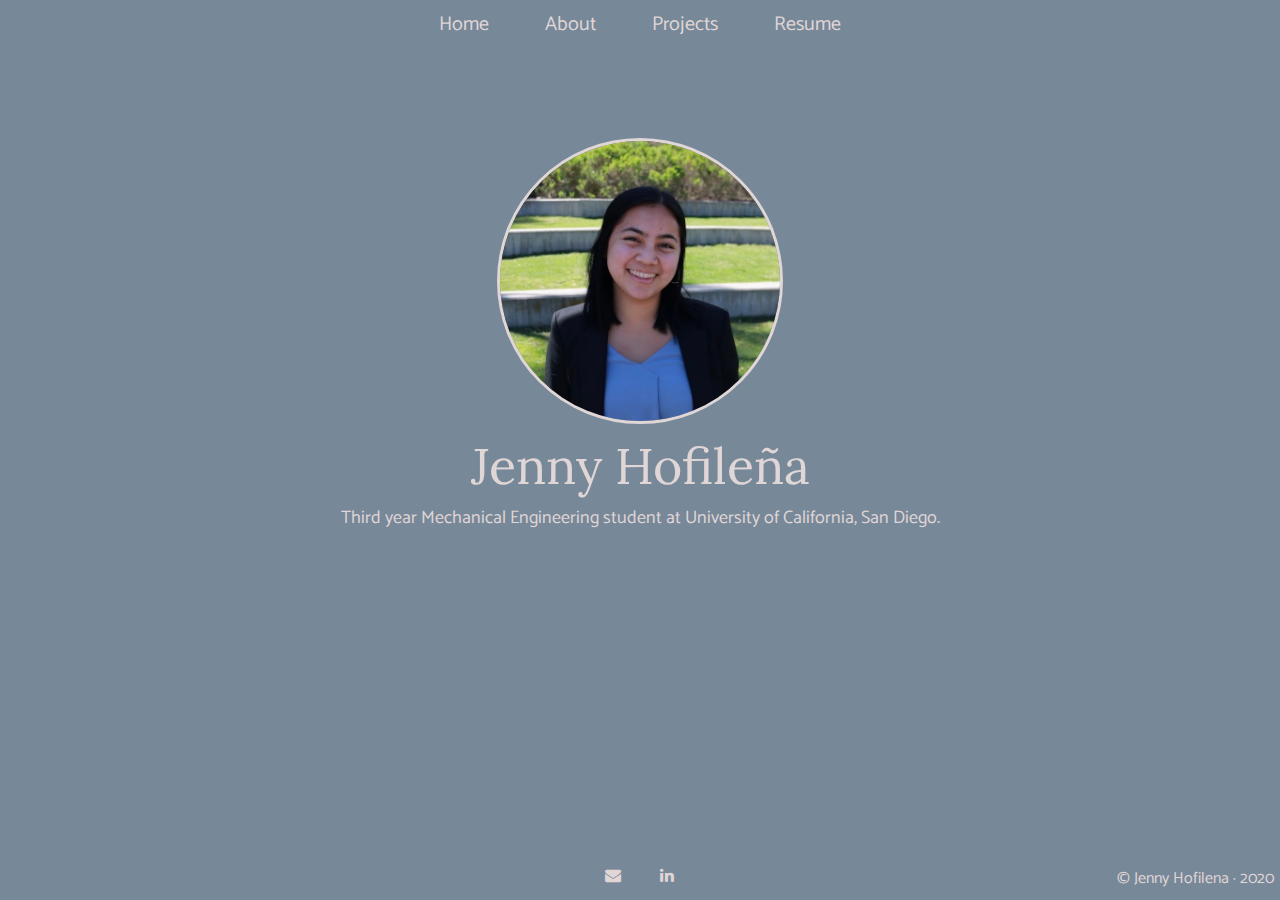
==== index.html @ 448e2198 "commit 1" ====
<!DOCTYPE html>
<html>
<head>

<!--name font-->
<link href="https://fonts.googleapis.com/css2?family=Lora&display=swap" rel="stylesheet">
<title>Jenny Hofileña</title>
<!--navebar font-->
<link href="https://fonts.googleapis.com/css2?family=Red+Hat+Text&family=Sacramento&display=swap" rel="stylesheet">

<link href="https://fonts.googleapis.com/css2?family=Rosario:wght@300&display=swap" rel="stylesheet">

<link href="https://fonts.googleapis.com/css2?family=Catamaran:wght@100&family=Rosario:wght@300&display=swap" rel="stylesheet">

<!--social media-->


<!--social media-->

<!--favicon-->
<link rel="icon" type="image/png" sizes="1500x1500" href="photos/jennyLogo1.png"  />


<link href="style.css" rel="stylesheet" type="text/css">
</head>
<body>
    <!--cloud-->
    <!--<img class="cloud1" src="photos/cloud.png" alt="cloud1"/>
    <img class="cloud2" src="photos/cloud.png" alt="cloud2"/>
    <img class="cloud3" src="photos/cloud.png" alt="cloud3"/>
    <img class="cloud4" src="photos/cloud.png" alt="cloud4"/>
    <img class="cloud5" src="photos/cloud.png" alt="cloud5"/>
    <img class="cloud6" src="photos/cloud.png" alt="cloud6"/>
    <img class="cloud7" src="photos/cloud.png" alt="cloud7"/>
    <img class="cloud8" src="photos/cloud.png" alt="cloud8"/>-->

    <!--cloud-->
    <!--navbar-->
    <ul class="nav">
        <li><a href="index.html">Home</a></li>
        <li><a href="about.html">About</a></li>
        <li><a href="about.html#proj">Projects</a></li>
        <li><a href="resumeJen.pdf" target="_blank">Resume</a></li>
      </ul>

    <!--Text-->
    <h1 class="name">Jenny Hofileña</h1>
    <p class="intro">Third year Mechanical Engineering student at University of California, San Diego.</p>

    <!--headshot-->
    <img class="headshot" src="photos/IMG_3461.JPG" alt="Jenny Pic"/>
    <!--headshot-->

    

    <!--social media-->
    <div class="container">
      <!--<div class="fa fa-facebook"></div>-->

      <div class="fa fa-envelope" onclick="window.open('mailto:jahofilena@ucsd.edu','_blank')" ></div>
     
      <div class="fa fa-linkedin"  onclick="window.open('https://www.linkedin.com/in/jennifer-hofilena9/','_blank')"  ></div>
    

      
    </div>
    <!--social media-->

    <!--copyright-->
    <div class="copyRight">
      © Jenny Hofilena · 2020
    </div>
    <!--copyright-->

</body>
</html>
---- style.css ----
@import "https://cdnjs.cloudflare.com/ajax/libs/font-awesome/4.7.0/css/font-awesome.min.css";


body{
    background-color: lightslategrey;
}


.name{

    position: absolute; /* or absolute */
    margin:0 auto;
    left: 50%;
    transform: translate(-50%, -50%);
    font-family: 'Lora', serif;
    font-weight: 100;
    font-size: 50px;
    color: rgb(224, 214, 214);
    text-align: center;
    min-width: 100%;
    margin-top: 8.5em;
}

.intro{
    position: absolute;
    margin:0 auto;
    /*center*/
    margin-top: 26.5em;
    left: 50%;
    transform: translate(-50%, -50%);
    /*center*/
    font-family: 'Catamaran', sans-serif;
    color: rgb(224, 214, 214);
    text-align: center;
    min-width: 100%;
    font-size: 18px;

}




/*navbar*/



.nav{
    text-align: center;
    position: relative;
}
ul.nav{
    margin:0;
    padding:0;
    list-style: none;
    /*font-family: 'Red Hat Text', sans-serif;*/
    /*font-family: 'Rosario', sans-serif;*/
    font-family: 'Catamaran', sans-serif;

  
    font-size: 20px;

    display: flex;
    justify-content: center;
    
}

ul.nav li{
    float: left;

}

ul.nav a{
  
    padding:0 28px ;
    color: rgb(224, 214, 214);
    text-decoration: none;

    /*makes hover slower*/
    transition: all 250ms ease-in-out;

}

ul.nav a:hover{
    color:white;
}

/*navbar*/

/*headshot*/
.headshot{
    width:280px;
    height:280px;
    position: absolute;
    border-radius: 50%;
    border: 3px solid rgb(224, 214, 214);
    margin-top: 15em;
    left: 50%;
    transform: translate(-50%, -50%);
    
}
/*headshot*/

/*cloud*/
/*
.cloud1{
    position:absolute;
    margin:0 auto;
    width:900px;
   
    margin-top: 12em;
    left: 50%;
    transform: translate(-50%, -50%);
  
}

.cloud2{
    position:absolute;
    margin:0 auto;
    top: 10em;
    left: 20em;
}
.cloud3{
    position:absolute;
    margin:0 auto;
    top:5em;
}
.cloud4{
    position:absolute;
    margin:0 auto;
    top:30em;
}
.cloud5{
    position:absolute;
    margin:0 auto;
    top:25em;
    left:40em;
}
.cloud6{
    position:absolute;
    margin:0 auto;
    top:30em;
}
.cloud7{
    position:absolute;
    margin:0 auto;
    top:20em;
    right:60em;
}
.cloud8{
    position:absolute;
    margin:0 auto;
    top:15em;
    left: 55em;
}
*/
/*cloud*/




/*social media*/
.container{
    position:absolute;
    margin:0 auto;
    left:50%;
    transform:translate(-50%,-50%);
    color: rgb(224, 214, 214);
    bottom:-15px;
    
}

.container> div{
    margin:0px 5px;
    /*background: grey;*/
    width: 40px;
    height: 40px;
    text-align: center;
    line-height: 40px;
    border-radius: 50%;

    transition: all 350ms ease-in-out;
    
}


div.fa-envelope:hover{
    color:lightslategrey;
    background:#fff;
    
    transform: scale(1.2);

}
div.fa-linkedin:hover{
    color:lightslategrey;
    background:#fff;
  
    transform: scale(1.2);
}
/*social media*/


/*copyright*/

.copyRight{
    position: absolute;
    right: 6px;
    bottom:8px;
    color:rgb(224, 214, 214);
    font-family: 'Catamaran', sans-serif;
}


/*copyright*/
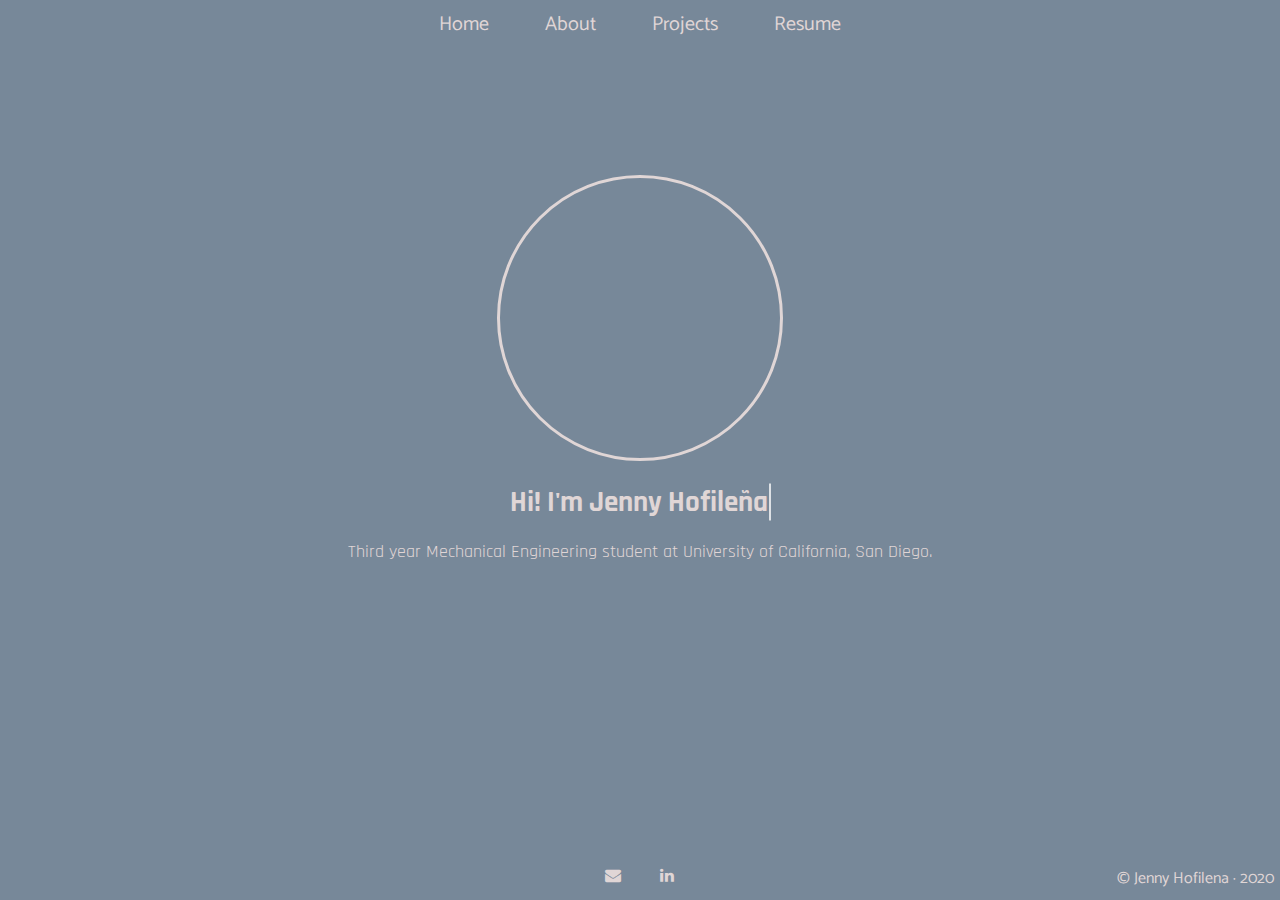
==== commit 36c69cfd: "commit 11" ====
--- a/index.html
+++ b/index.html
@@ -4,7 +4,7 @@
 
 <!--name font-->
 <link href="https://fonts.googleapis.com/css2?family=Lora&display=swap" rel="stylesheet">
-<title>Jenny Hofileña</title>
+<title >Jenny Hofileña</title>
 <!--navebar font-->
 <link href="https://fonts.googleapis.com/css2?family=Red+Hat+Text&family=Sacramento&display=swap" rel="stylesheet">
 
@@ -12,13 +12,15 @@
 
 <link href="https://fonts.googleapis.com/css2?family=Catamaran:wght@100&family=Rosario:wght@300&display=swap" rel="stylesheet">
 
+<link href="https://fonts.googleapis.com/css2?family=Rajdhani&display=swap" rel="stylesheet">
+
 <!--social media-->
 
 
 <!--social media-->
 
 <!--favicon-->
-<link rel="icon" type="image/png" sizes="1500x1500" href="photos/jennyLogo1.png"  />
+<link rel="icon" type="image/png" sizes="1500x1500" href="photos/jennyLogo3.png"  />
 
 
 <link href="style.css" rel="stylesheet" type="text/css">
@@ -42,13 +44,14 @@
         <li><a href="about.html#proj">Projects</a></li>
         <li><a href="resumeJen.pdf" target="_blank">Resume</a></li>
       </ul>
-
+     
     <!--Text-->
-    <h1 class="name">Jenny Hofileña</h1>
+    
+    <h1 class="line-1 anim-typewriter">Hi! I'm Jenny Hofileña</h1>
     <p class="intro">Third year Mechanical Engineering student at University of California, San Diego.</p>
 
     <!--headshot-->
-    <img class="headshot" src="photos/IMG_3461.JPG" alt="Jenny Pic"/>
+    <img class="headshot" src="photos/DSC01264.jpg" alt="Jenny Pic"/>
     <!--headshot-->
 
     
--- a/style.css
+++ b/style.css
@@ -25,11 +25,12 @@
     position: absolute;
     margin:0 auto;
     /*center*/
-    margin-top: 26.5em;
+    margin-top: 26.3em;
     left: 50%;
     transform: translate(-50%, -50%);
     /*center*/
     font-family: 'Catamaran', sans-serif;
+    font-family: 'Rajdhani', sans-serif;
     color: rgb(224, 214, 214);
     text-align: center;
     min-width: 100%;
@@ -210,4 +211,40 @@
 }
 
 
-/*copyright*/+/*copyright*/
+
+/*typewriter*/
+
+
+
+
+  .line-1{
+    font-family: 'Rajdhani', sans-serif;
+      position: relative;
+      top: 16em;  
+      width: 9em;
+      margin: 0 auto;
+      border-right: 2px solid rgba(255,255,255,.75);
+      font-size: 180%;
+      text-align: center;
+      white-space: nowrap;
+      overflow: hidden;
+      transform: translateY(-50%); 
+      color:   rgb(224, 214, 214);
+  }
+  
+  /* Animation */
+  .anim-typewriter{
+    animation: typewriter 4s steps(44) 1s 1 normal both,
+               blinkTextCursor 500ms steps(44) infinite normal;
+  }
+  @keyframes typewriter{
+    from{width: 0;}
+    to{width: 9em;}
+  }
+  @keyframes blinkTextCursor{
+    from{border-right-color: rgba(255,255,255,.75);}
+    to{border-right-color: transparent;}
+  
+  /*typewriter*/
+  
